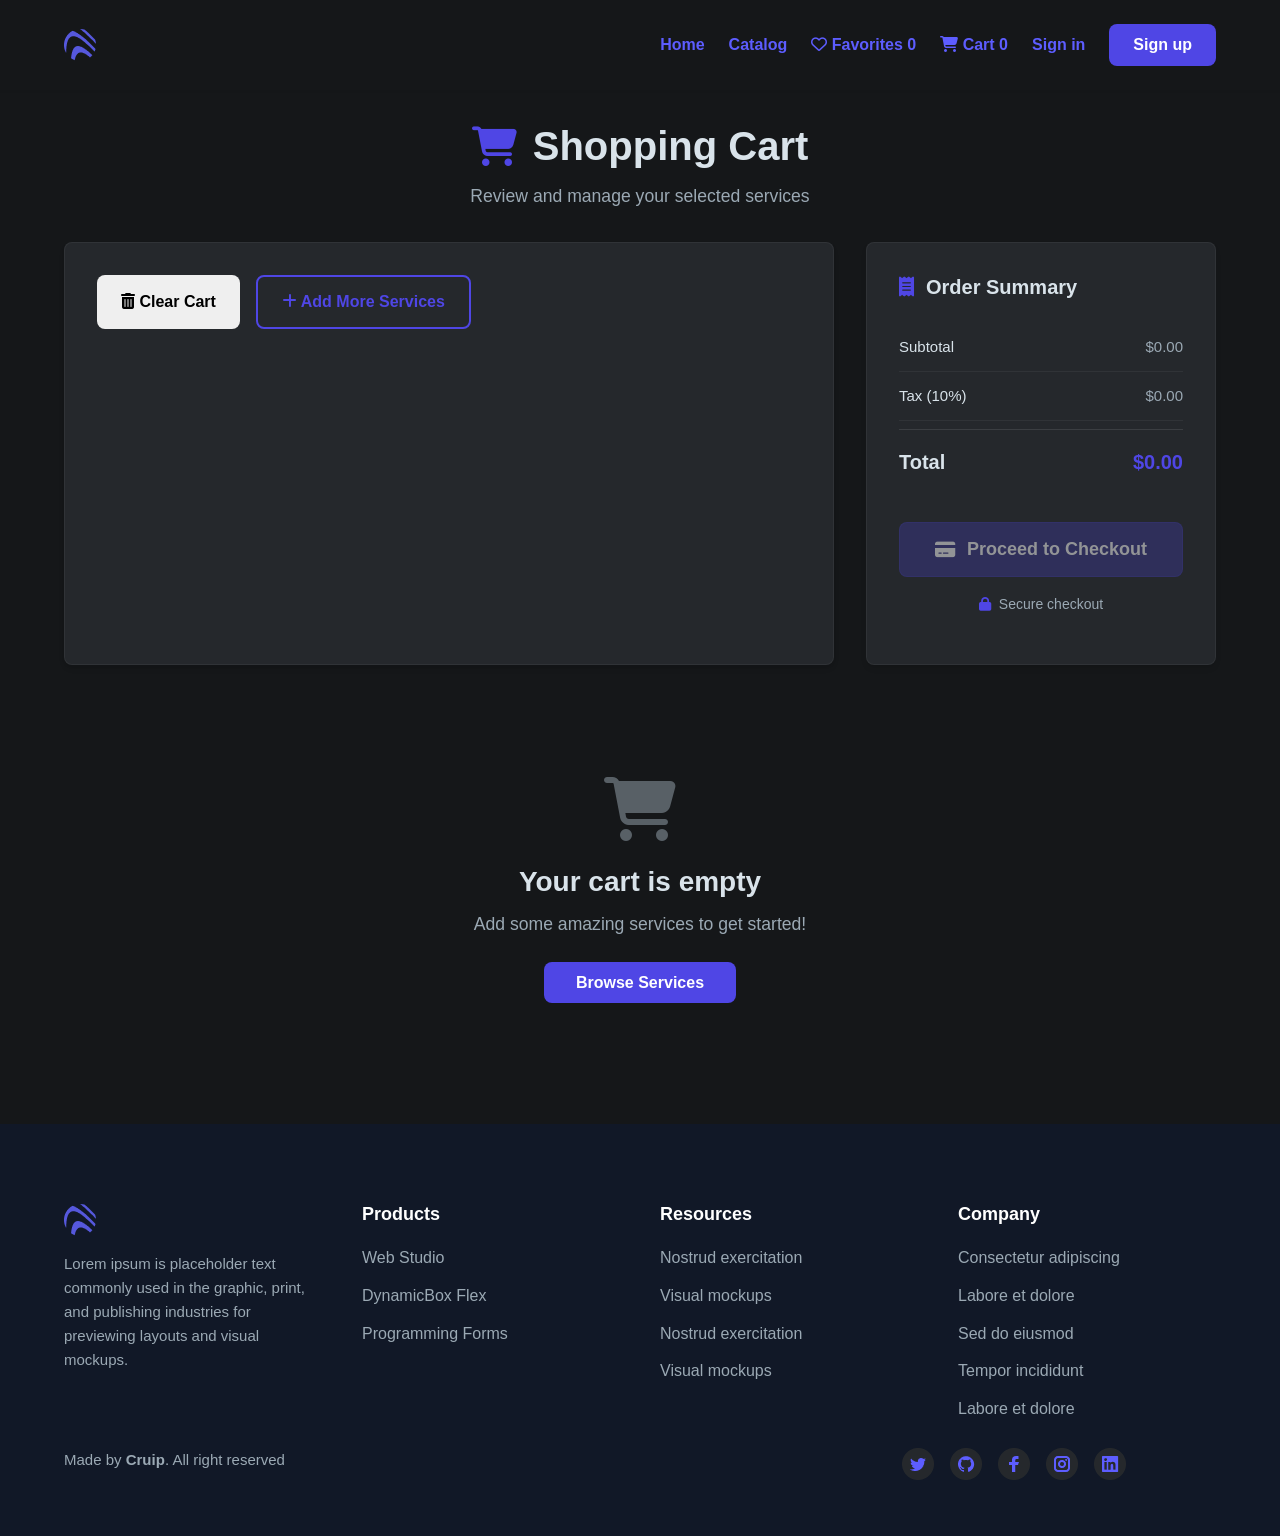
==== pages/cart.html @ 8a7830be "feat: add cart and favorites" ====
<!DOCTYPE html>
<html lang="en">
<head>
  <meta charset="UTF-8" />
  <meta name="viewport" content="width=device-width, initial-scale=1.0"/>
  <title>Shopping Cart</title>
  <link rel="stylesheet" href="../styles/global.css">
  <link rel="stylesheet" href="../styles/header.css">
  <link rel="stylesheet" href="../styles/footer.css">
  <link rel="stylesheet" href="../styles/cart.css">
  <link rel="stylesheet" href="https://cdnjs.cloudflare.com/ajax/libs/font-awesome/6.4.0/css/all.min.css">
</head>
<body>
  <header class="header">
    <div class="container header-container">
      <a href="./home.html" class="logo">
        <img src="../assets/Logo.png" alt="ServiceHub Logo">
      </a>
      <nav class="nav">
        <a href="./home.html" class="nav-link">Home</a>
        <a href="./catalog.html" class="nav-link active">Catalog</a>
        <a href="./favorites.html" class="nav-link">
          <i class="far fa-heart"></i> Favorites
          <span id="favoritesCount" class="badge">0</span>
        </a>
        <a href="./cart.html" class="nav-link">
          <i class="fas fa-shopping-cart"></i> Cart
          <span id="cartCount" class="badge">0</span>
        </a>
        <a href="#" class="nav-link">Sign in</a>
        <button class="btn btn-primary">Sign up</button>
      </nav>
    </div>
  </header>

  <main class="container">
    <section class="cart-section">
      <div class="cart-header">
        <h1><i class="fas fa-shopping-cart"></i> Shopping Cart</h1>
        <p class="subtitle">Review and manage your selected services</p>
      </div>

      <div class="cart-content">
        <div class="cart-items-container">
          <div class="cart-actions">
            <button id="clearCart" class="btn btn-danger">
              <i class="fas fa-trash-alt"></i> Clear Cart
            </button>
            <a href="catalog.html" class="btn btn-secondary">
              <i class="fas fa-plus"></i> Add More Services
            </a>
          </div>

          <div class="cart-items" id="cartItems">
            <div class="loading-spinner">
              <i class="fas fa-spinner fa-spin"></i>
              <p>Loading cart items...</p>
            </div>
          </div>
        </div>

        <div class="cart-summary">
          <h3><i class="fas fa-receipt"></i> Order Summary</h3>
          <div class="summary-details">
            <div class="summary-row">
              <span>Subtotal</span>
              <span id="subtotal">$0.00</span>
            </div>
            <div class="summary-row">
              <span>Tax (10%)</span>
              <span id="tax">$0.00</span>
            </div>
            <div class="summary-row total">
              <span>Total</span>
              <span id="total">$0.00</span>
            </div>
          </div>
          <button id="checkoutBtn" class="btn btn-primary checkout-btn" disabled>
            <i class="fas fa-credit-card"></i> Proceed to Checkout
          </button>
          <p class="secure-checkout">
            <i class="fas fa-lock"></i> Secure checkout
          </p>
        </div>
      </div>

      <div id="emptyCart" class="empty-cart" style="display: none;">
        <i class="fas fa-shopping-cart fa-4x"></i>
        <h2>Your cart is empty</h2>
        <p>Add some amazing services to get started!</p>
        <a href="catalog.html" class="btn btn-primary">
           Browse Services
        </a>
      </div>
    </section>
  </main>

  <footer class="footer">
    <div class="container">
      <div class="footer-grid">
        <div class="footer-col">
          <div class="logo">
            <img src="../assets/Logo.png" alt="Logo" />
          </div>
          <p>Lorem ipsum is placeholder text commonly used in the graphic, print, and publishing industries for previewing layouts and visual mockups.</p>
        </div>
        <div class="footer-col">
          <h4>Products</h4>
          <ul>
            <li><a href="#">Web Studio</a></li>
            <li><a href="#">DynamicBox Flex</a></li>
            <li><a href="#">Programming Forms</a></li>
          </ul>
        </div>
        <div class="footer-col">
          <h4>Resources</h4>
          <ul>
            <li><a href="#">Nostrud exercitation</a></li>
            <li><a href="#">Visual mockups</a></li>
            <li><a href="#">Nostrud exercitation</a></li>
            <li><a href="#">Visual mockups</a></li>
          </ul>
        </div>
        <div class="footer-col">
          <h4>Company</h4>
          <ul>
            <li><a href="#">Consectetur adipiscing</a></li>
            <li><a href="#">Labore et dolore</a></li>
            <li><a href="#">Sed do eiusmod</a></li>
            <li><a href="#">Tempor incididunt</a></li>
            <li><a href="#">Labore et dolore</a></li>
          </ul>
        </div>
      </div>
    </div>
    <div class="container footer-bottom">
        <div class="footer-bottom-left">
            <p class="copyright">Made by <strong>Cruip</strong>. All right reserved</p>
        </div>
        <div class="footer-bottom-right">
          <ul>
            <li><a href="#"><img src="../assets/twitter.png" alt="twitter" /></a></li>
            <li><a href="#"><img src="../assets/git.png" alt="git" /></a></li>
            <li><a href="#"><img src="../assets/facebook.png" alt="facebook" /></a></li>
            <li><a href="#"><img src="../assets/inst.png" alt="inst" /></a></li>
            <li><a href="#"><img src="../assets/in.png" alt="in" /></a></li>
          </ul>
        </div>
    </div>
  </footer>

  <!-- Checkout Modal -->
  <div id="checkoutModal" class="modal">
    <div class="modal-content">
      <div class="modal-header">
        <h2><i class="fas fa-check-circle"></i> Order Confirmed!</h2>
        <button class="close-modal">&times;</button>
      </div>
      <div class="modal-body">
        <div class="success-icon">
          <i class="fas fa-check-circle"></i>
        </div>
        <h3>Thank you for your purchase!</h3>
        <p>Your order has been successfully processed. A confirmation email has been sent to your email address.</p>
        <div class="order-details">
          <p><strong>Order ID:</strong> <span id="orderId">ORD-2024-001</span></p>
          <p><strong>Total Amount:</strong> <span id="orderTotal">$0.00</span></p>
          <p><strong>Estimated Delivery:</strong> Within 5-7 business days</p>
        </div>
      </div>
      <div class="modal-footer">
        <button id="continueShopping" class="btn btn-primary">
          <i class="fas fa-shopping-cart"></i> Continue Shopping
        </button>
        <button id="viewOrder" class="btn btn-secondary">
          <i class="fas fa-file-alt"></i> View Order Details
        </button>
      </div>
    </div>
  </div>

  <script src="../scripts/cart.js"></script>
  <script src="../scripts/globalCounters.js"></script>
</body>
</html>
---- styles/global.css ----
* {
  margin: 0;
  padding: 0;
  box-sizing: border-box;
}

:root {
  --color-primary: #4f46e5;
  --color-primary-light: #818cf8;
  --color-secondary: #f9fafb;
  --color-dark: #111827;
  --color-gray: #6b7280;
  --color-light: #f3f4f6;
  --color-white: #ffffff;
  --color-151719: #151719;
  --color-5D5DFF: #5D5DFF;
  --color-9BA9B4: #9BA9B4;
  --color-25282C: #25282C;
  --color-D9E3EA: #D9E3EA;
  --shadow: 0 4px 6px -1px rgba(0, 0, 0, 0.1), 0 2px 4px -1px rgba(0, 0, 0, 0.06);
  --radius: 8px;
}

body {
  font-family: 'Inter', -apple-system, BlinkMacSystemFont, 'Segoe UI', Roboto, Oxygen, sans-serif;
  line-height: 1.6;
  color: var(--color-dark);
  background-color: var(--color-151719);
}

.container {
  width: 100%;
  max-width: 1200px;
  margin: 0 auto;
  padding: 0 24px;
}

h1, h2, h3, h4 {
  font-weight: 700;
  line-height: 1.2;
}

h1 {
  font-size: 2.5rem;
}

h2 {
  font-size: 2rem;
}

h3 {
  font-size: 1.25rem;
}

p {
  margin: 0 0 16px;
  color: var(--color-9BA9B4);
}

a {
  text-decoration: none;
  color: inherit;
}

ul {
  list-style: none;
}

img {
  max-width: 100%;
  height: auto;
  display: block;
}

.btn {
  padding: 12px 24px;
  border-radius: var(--radius);
  font-weight: 600;
  cursor: pointer;
  transition: all 0.2s ease;
  border: none;
  font-size: 1rem;
}

.btn-primary {
  background-color: var(--color-primary);
  color: var(--color-white);
}

.btn-primary:hover {
  background-color: #4338ca;
}

.btn-secondary {
  background-color: transparent;
  color: var(--color-primary);
  border: 2px solid var(--color-primary);
}

.btn-secondary:hover {
  background-color: var(--color-primary-light);
  color: var(--color-white);
}

.btn-white {
  background-color: var(--color-white);
  color: var(--color-primary);
  border: 2px solid var(--color-white);
}

.btn-white:hover {
  background-color: var(--color-light);
}

.tag {
  display: inline-block;
  background-color: var(--color-light);
  color: var(--color-primary);
  padding: 4px 12px;
  border-radius: 20px;
  font-size: 0.875rem;
  font-weight: 600;
  margin-bottom: 16px;
}

.subtitle {
  max-width: 600px;
  margin: 0 auto 40px;
  text-align: center;
}

.text-center {
  text-align: center;
}

.flex {
  display: flex;
  align-items: center;
  gap: 16px;
}

@media (max-width: 768px) {
  .container {
    padding: 0 16px;
  }

  h1 {
    font-size: 1.75rem;
  }

  h2 {
    font-size: 1.5rem;
  }

  h3 {
    font-size: 1.125rem;
  }

  .subtitle {
    max-width: 100%;
    padding: 0 10px;
  }

  .text-center-sm {
    text-align: center;
  }
}
---- styles/header.css ----
.header {
  padding: 24px 0;
  position: sticky;
  top: 0;
  z-index: 100;
  box-shadow: 0 1px 3px rgba(0, 0, 0, 0.05);
}

.header-container {
  display: flex;
  justify-content: space-between;
  align-items: center;
}

.logo img {
  height: 32px;
}

.nav {
  display: flex;
  align-items: center;
  gap: 24px;
}

.nav-link {
  font-weight: 600;
  color: var(--color-5D5DFF);
  transition: color 0.2s;
}

.nav-link:hover {
  color: var(--color-primary);
}
---- styles/footer.css ----
.footer {
  padding: 80px 0 40px;
  background-color: var(--color-dark);
  color: var(--color-gray);
}

.footer-grid {
  display: grid;
  grid-template-columns: repeat(auto-fit, minmax(180px, 1fr));
  gap: 40px;
  justify-content: space-between;
}

.footer .logo {
  color: var(--color-white);
  margin-bottom: 16px;
}

.footer p,
.footer .copyright {
  color: var(--color-9BA9B4);
  margin-bottom: 24px;
  font-size: 0.9375rem;
}

.footer h4 {
  color: var(--color-white);
  margin-bottom: 20px;
  font-size: 1.125rem;
}

.footer-col ul li {
  margin-bottom: 12px;
}

.footer-col ul li a {
  color: var(--color-9BA9B4);
  transition: color 0.2s;
}

.footer-col ul li a:hover {
  color: var(--color-white);
}

.footer-bottom{
    display: flex;
    justify-content: space-between;
}

.footer-bottom-right{
    padding-right: 90px;
    padding-top: 15px;
}

.footer-bottom-left{
    padding-top: 15px;
}

.footer-bottom-right ul{
    display: flex;
    flex-direction: row;
    gap: 1rem;
}

.footer-bottom-right ul li {
  margin-bottom: 12px;
}

.footer-bottom-right ul li a {
  color: var(--color-9BA9B4);
  transition: color 0.2s;
}

.footer-bottom-right ul li a:hover {
  color: var(--color-white);
}

@media (max-width: 768px) {
  .hero-buttons {
    flex-direction: column;
    align-items: center;
  }

  .newsletter-form {
    flex-direction: column;
  }

  .solution-item {
    flex-direction: column;
  }
  
  .footer-bottom{
    flex-direction: column;
  }
}
---- styles/cart.css ----
.cart-section {
  padding: 2rem 0 4rem;
  min-height: 70vh;
}

.cart-header {
  text-align: center;
  margin-bottom: 2rem;
}

.cart-header h1 {
  font-size: 2.5rem;
  color: var(--color-D9E3EA);
  margin-bottom: 0.75rem;
  display: flex;
  align-items: center;
  justify-content: center;
  gap: 1rem;
}

.cart-header h1 i {
  color: var(--color-primary);
}

.cart-header .subtitle {
  color: var(--color-9BA9B4);
  font-size: 1.1rem;
  max-width: 600px;
  margin: 0 auto;
}

.cart-content {
  display: grid;
  grid-template-columns: 1fr 350px;
  gap: 2rem;
  margin-bottom: 3rem;
}

.cart-items-container {
  background: var(--color-25282C);
  border-radius: var(--radius);
  padding: 2rem;
  box-shadow: var(--shadow);
  border: 1px solid rgba(255, 255, 255, 0.05);
}

.cart-actions {
  display: flex;
  gap: 1rem;
  margin-bottom: 2rem;
}

.cart-items {
  display: flex;
  flex-direction: column;
  gap: 1.5rem;
}

.cart-item {
  display: grid;
  grid-template-columns: auto 1fr auto;
  gap: 1.5rem;
  padding: 1.5rem;
  background: rgba(255, 255, 255, 0.03);
  border-radius: var(--radius);
  border: 1px solid rgba(255, 255, 255, 0.1);
  align-items: center;
  transition: all 0.3s ease;
}

.cart-item:hover {
  background: rgba(255, 255, 255, 0.05);
  border-color: rgba(255, 255, 255, 0.15);
}

.cart-item-image {
  width: 100px;
  height: 80px;
  border-radius: var(--radius);
  background-size: cover;
  background-position: center;
  background-color: rgba(255, 255, 255, 0.05);
}

.cart-item-details {
  flex: 1;
}

.cart-item-title {
  font-size: 1.125rem;
  color: var(--color-D9E3EA);
  margin-bottom: 0.5rem;
  font-weight: 600;
}

.cart-item-category {
  display: inline-block;
  padding: 0.25rem 0.75rem;
  background: rgba(79, 70, 229, 0.15);
  color: var(--color-primary-light);
  border-radius: 50px;
  font-size: 0.75rem;
  font-weight: 600;
  margin-bottom: 0.75rem;
}

.cart-item-price {
  color: var(--color-primary);
  font-weight: 700;
  font-size: 1.25rem;
}

.cart-item-price::before {
  content: '$';
  font-size: 0.875rem;
  opacity: 0.8;
  margin-right: 2px;
}

.cart-item-controls {
  display: flex;
  flex-direction: column;
  align-items: flex-end;
  gap: 1rem;
}

.quantity-controls {
  display: flex;
  align-items: center;
  gap: 0.75rem;
}

.quantity-btn {
  width: 36px;
  height: 36px;
  border-radius: 50%;
  border: 1px solid rgba(255, 255, 255, 0.1);
  background: rgba(255, 255, 255, 0.05);
  color: var(--color-9BA9B4);
  cursor: pointer;
  display: flex;
  align-items: center;
  justify-content: center;
  font-size: 1rem;
  transition: all 0.3s;
}

.quantity-btn:hover {
  border-color: var(--color-primary);
  background: rgba(79, 70, 229, 0.1);
  color: var(--color-primary-light);
  transform: scale(1.1);
}

.quantity-input {
  width: 60px;
  text-align: center;
  padding: 0.5rem;
  border: 1px solid rgba(255, 255, 255, 0.1);
  border-radius: var(--radius);
  background: rgba(255, 255, 255, 0.05);
  color: var(--color-D9E3EA);
  font-weight: 600;
  font-size: 0.9375rem;
}

.quantity-input:focus {
  outline: none;
  border-color: var(--color-primary);
  background: rgba(255, 255, 255, 0.08);
}

.remove-btn {
  background: none;
  border: none;
  color: #ef4444;
  cursor: pointer;
  font-size: 1.25rem;
  padding: 0.5rem;
  transition: all 0.3s;
  width: 40px;
  height: 40px;
  display: flex;
  align-items: center;
  justify-content: center;
  border-radius: 50%;
}

.remove-btn:hover {
  background: rgba(239, 68, 68, 0.1);
  transform: scale(1.1);
}

.cart-summary {
  background: var(--color-25282C);
  border-radius: var(--radius);
  padding: 2rem;
  position: sticky;
  top: 2rem;
  height: fit-content;
  box-shadow: var(--shadow);
  border: 1px solid rgba(255, 255, 255, 0.05);
}

.cart-summary h3 {
  font-size: 1.25rem;
  color: var(--color-D9E3EA);
  margin-bottom: 1.5rem;
  display: flex;
  align-items: center;
  gap: 0.75rem;
}

.cart-summary h3 i {
  color: var(--color-primary);
}

.summary-details {
  margin-bottom: 2rem;
}

.summary-row {
  display: flex;
  justify-content: space-between;
  padding: 0.75rem 0;
  color: var(--color-9BA9B4);
  border-bottom: 1px solid rgba(255, 255, 255, 0.05);
  font-size: 0.9375rem;
}

.summary-row span:first-child {
  color: var(--color-D9E3EA);
}

.summary-row.total {
  border-bottom: none;
  border-top: 1px solid rgba(255, 255, 255, 0.1);
  font-size: 1.25rem;
  font-weight: 700;
  padding-top: 1rem;
  margin-top: 0.5rem;
  color: var(--color-D9E3EA);
}

.summary-row.total span:last-child {
  color: var(--color-primary);
}

.checkout-btn {
  width: 100%;
  padding: 1rem;
  background: var(--color-primary);
  color: var(--color-white);
  border: 1px solid var(--color-primary);
  border-radius: var(--radius);
  font-size: 1.125rem;
  font-weight: 600;
  cursor: pointer;
  display: flex;
  align-items: center;
  justify-content: center;
  gap: 0.75rem;
  transition: all 0.3s;
}

.checkout-btn:hover:not(:disabled) {
  background: #4338ca;
  border-color: #4338ca;
  transform: translateY(-2px);
  box-shadow: var(--shadow);
}

.checkout-btn:disabled {
  opacity: 0.5;
  cursor: not-allowed;
  background: rgba(79, 70, 229, 0.5);
  border-color: rgba(79, 70, 229, 0.3);
}

.secure-checkout {
  text-align: center;
  color: var(--color-9BA9B4);
  margin-top: 1rem;
  font-size: 0.875rem;
  display: flex;
  align-items: center;
  justify-content: center;
  gap: 0.5rem;
}

.secure-checkout i {
  color: var(--color-primary);
}

.empty-cart {
  text-align: center;
  padding: 4rem 2rem;
  grid-column: 1 / -1;
}

.empty-cart i {
  color: var(--color-9BA9B4);
  margin-bottom: 1.5rem;
  opacity: 0.5;
  font-size: 4rem;
}

.empty-cart h2 {
  color: var(--color-D9E3EA);
  margin-bottom: 0.75rem;
  font-size: 1.75rem;
}

.empty-cart p {
  color: var(--color-9BA9B4);
  margin-bottom: 2rem;
  font-size: 1.1rem;
  max-width: 400px;
  margin-left: auto;
  margin-right: auto;
}

.empty-cart .btn {
  padding: 0.75rem 2rem;
}

.modal {
  display: none;
  position: fixed;
  top: 0;
  left: 0;
  width: 100%;
  height: 100%;
  background: rgba(0, 0, 0, 0.7);
  backdrop-filter: blur(4px);
  z-index: 1000;
  align-items: center;
  justify-content: center;
}

.modal.show {
  display: flex;
  animation: fadeIn 0.3s ease;
}

@keyframes fadeIn {
  from { opacity: 0; }
  to { opacity: 1; }
}

.modal-content {
  background: var(--color-25282C);
  border-radius: var(--radius);
  width: 90%;
  max-width: 500px;
  box-shadow: 0 20px 60px rgba(0, 0, 0, 0.5);
  animation: slideUp 0.3s ease;
  border: 1px solid rgba(255, 255, 255, 0.1);
}

@keyframes slideUp {
  from {
    opacity: 0;
    transform: translateY(30px);
  }
  to {
    opacity: 1;
    transform: translateY(0);
  }
}

.modal-header {
  display: flex;
  justify-content: space-between;
  align-items: center;
  padding: 1.5rem 2rem;
  border-bottom: 1px solid rgba(255, 255, 255, 0.1);
}

.modal-header h2 {
  font-size: 1.5rem;
  color: var(--color-D9E3EA);
  display: flex;
  align-items: center;
  gap: 0.75rem;
}

.modal-header h2 i {
  color: #10b981;
}

.close-modal {
  background: none;
  border: none;
  font-size: 1.5rem;
  color: var(--color-9BA9B4);
  cursor: pointer;
  padding: 0.25rem;
  width: 32px;
  height: 32px;
  display: flex;
  align-items: center;
  justify-content: center;
  border-radius: 50%;
  transition: all 0.3s;
}

.close-modal:hover {
  background: rgba(255, 255, 255, 0.1);
  color: var(--color-D9E3EA);
}

.modal-body {
  padding: 2rem;
  text-align: center;
}

.success-icon {
  font-size: 3rem;
  color: #10b981;
  margin-bottom: 1.5rem;
}

.modal-body h3 {
  font-size: 1.5rem;
  color: var(--color-D9E3EA);
  margin-bottom: 1rem;
}

.modal-body p {
  color: var(--color-9BA9B4);
  margin-bottom: 2rem;
  line-height: 1.6;
  font-size: 1rem;
}

.order-details {
  text-align: left;
  background: rgba(255, 255, 255, 0.03);
  padding: 1.5rem;
  border-radius: var(--radius);
  margin-bottom: 2rem;
  border: 1px solid rgba(255, 255, 255, 0.05);
}

.order-details p {
  margin: 0.75rem 0;
  color: var(--color-D9E3EA);
  font-size: 0.9375rem;
}

.order-details strong {
  color: var(--color-9BA9B4);
  font-weight: 500;
  min-width: 140px;
  display: inline-block;
}

.modal-footer {
  display: flex;
  gap: 1rem;
  padding: 1.5rem 2rem;
  border-top: 1px solid rgba(255, 255, 255, 0.1);
}

.modal-footer .btn {
  flex: 1;
  padding: 0.875rem;
}

.loading-spinner {
  text-align: center;
  padding: 3rem;
  color: var(--color-9BA9B4);
}

.loading-spinner i {
  font-size: 2.5rem;
  margin-bottom: 1rem;
  animation: spin 1s linear infinite;
}

@keyframes spin {
  from { transform: rotate(0deg); }
  to { transform: rotate(360deg); }
}

@media (max-width: 992px) {
  .cart-content {
    grid-template-columns: 1fr;
  }
  
  .cart-summary {
    position: static;
  }
}

@media (max-width: 768px) {
  .cart-header h1 {
    font-size: 2rem;
    flex-direction: column;
    gap: 0.5rem;
  }
  
  .cart-item {
    grid-template-columns: 1fr;
    text-align: center;
  }
  
  .cart-item-controls {
    align-items: center;
    flex-direction: row;
    justify-content: center;
  }
  
  .modal-content {
    width: 95%;
    margin: 1rem;
  }
  
  .modal-footer {
    flex-direction: column;
  }
  
  .cart-actions {
    flex-direction: column;
  }
  
  .cart-actions .btn {
    width: 100%;
    justify-content: center;
  }
}

@media (max-width: 480px) {
  .cart-items-container {
    padding: 1.5rem;
  }
  
  .cart-summary {
    padding: 1.5rem;
  }
  
  .modal-header,
  .modal-body,
  .modal-footer {
    padding: 1.25rem;
  }
}
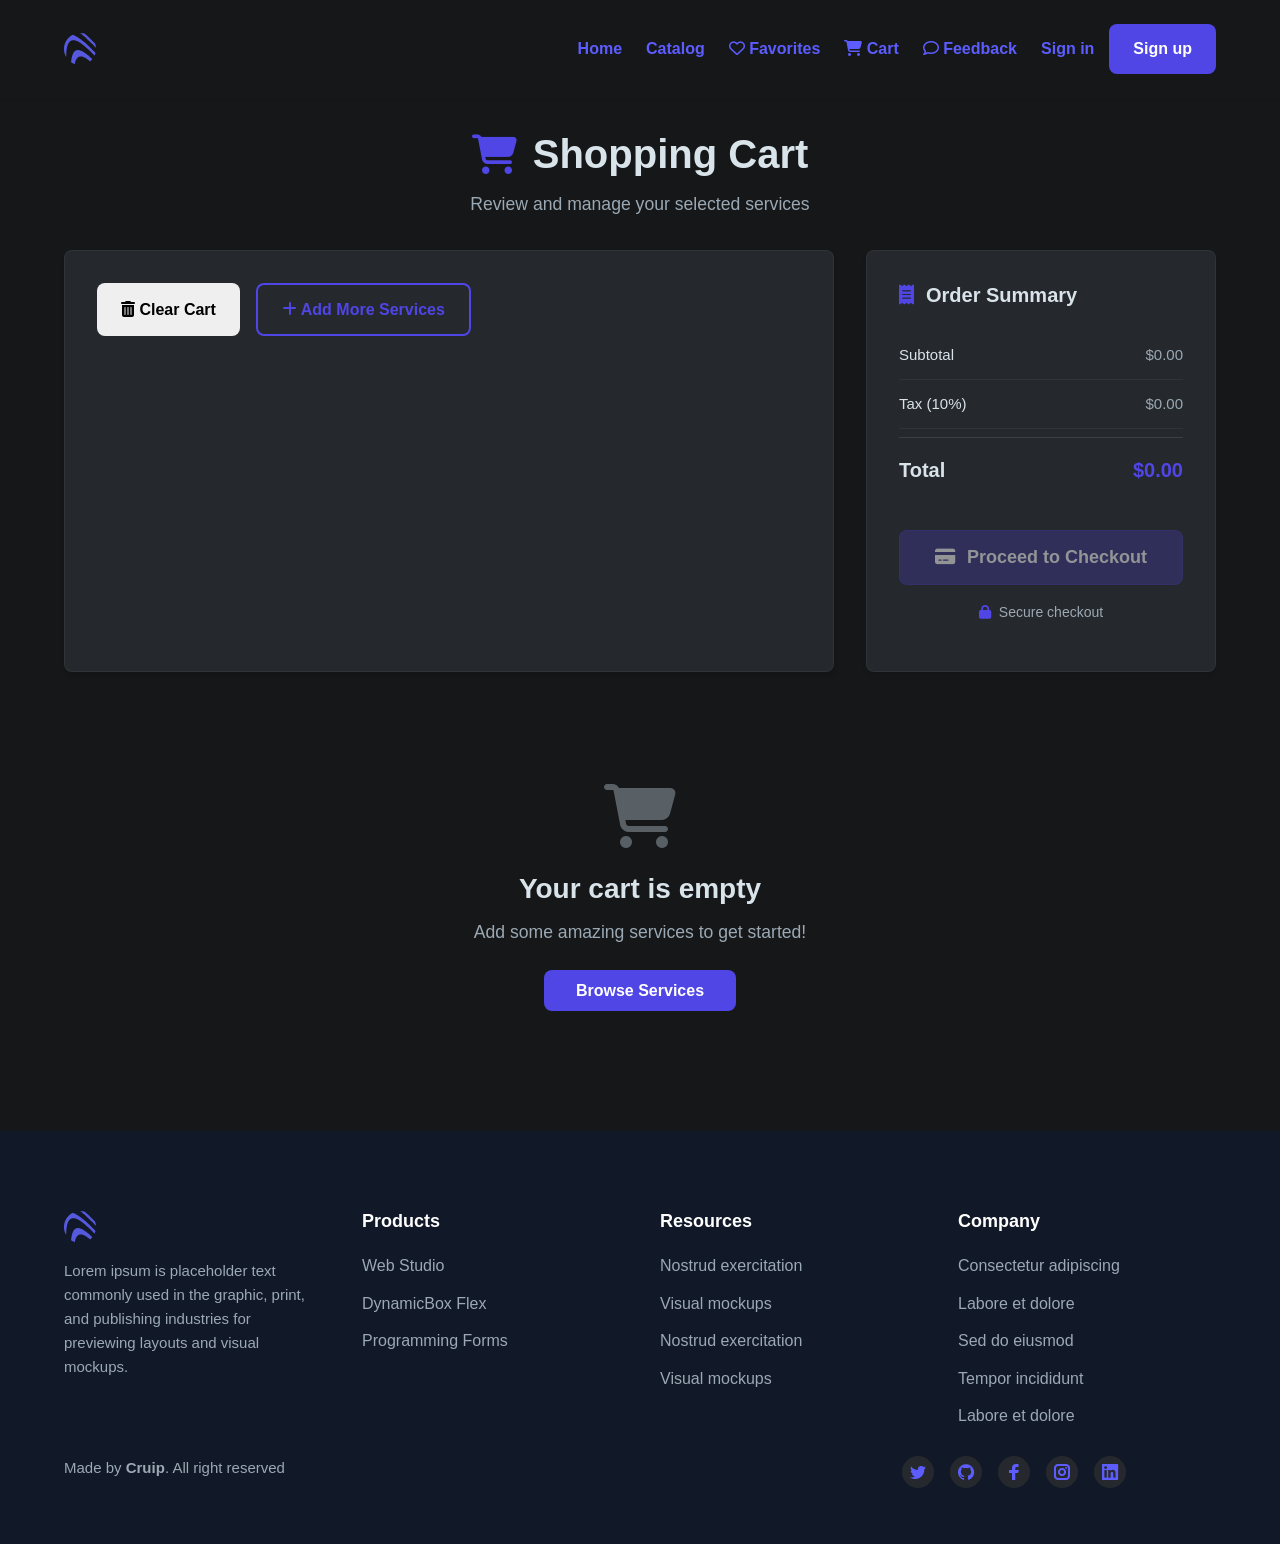
==== commit a9281e88: "feat: add auth" ====
--- a/pages/cart.html
+++ b/pages/cart.html
@@ -18,7 +18,7 @@
       </a>
       <nav class="nav">
         <a href="./home.html" class="nav-link">Home</a>
-        <a href="./catalog.html" class="nav-link active">Catalog</a>
+        <a href="./catalog.html" class="nav-link">Catalog</a>
         <a href="./favorites.html" class="nav-link">
           <i class="far fa-heart"></i> Favorites
           <span id="favoritesCount" class="badge">0</span>
@@ -27,8 +27,11 @@
           <i class="fas fa-shopping-cart"></i> Cart
           <span id="cartCount" class="badge">0</span>
         </a>
-        <a href="#" class="nav-link">Sign in</a>
-        <button class="btn btn-primary">Sign up</button>
+        <a href="./feedback.html" class="nav-link">
+          <i class="far fa-comment"></i> Feedback
+        </a>
+        <div class="auth-buttons" id="authButtons">
+        </div>
       </nav>
     </div>
   </header>
@@ -149,7 +152,6 @@
     </div>
   </footer>
 
-  <!-- Checkout Modal -->
   <div id="checkoutModal" class="modal">
     <div class="modal-content">
       <div class="modal-header">
@@ -181,5 +183,6 @@
 
   <script src="../scripts/cart.js"></script>
   <script src="../scripts/globalCounters.js"></script>
+  <script src="../scripts/auth.js"></script>
 </body>
 </html>
--- a/styles/header.css
+++ b/styles/header.css
@@ -30,4 +30,194 @@
 
 .nav-link:hover {
   color: var(--color-primary);
+}
+
+.auth-buttons {
+  display: flex;
+  align-items: center;
+  gap: 15px;
+}
+
+.user-menu {
+  position: relative;
+  display: flex;
+  align-items: center;
+  gap: 10px;
+}
+
+.user-greeting {
+  color: var(--color-D9E3EA);
+  font-weight: 500;
+  cursor: pointer;
+  padding: 8px 12px;
+  border-radius: var(--radius);
+  transition: background 0.3s ease;
+}
+
+.user-greeting:hover {
+  background: rgba(255, 255, 255, 0.1);
+}
+
+.user-dropdown {
+  position: absolute;
+  top: 100%;
+  right: 0;
+  background: var(--color-25282C);
+  border: 1px solid rgba(255, 255, 255, 0.1);
+  border-radius: var(--radius);
+  box-shadow: var(--shadow);
+  min-width: 200px;
+  display: none;
+  z-index: 1000;
+  margin-top: 10px;
+}
+
+.user-menu:hover .user-dropdown {
+  display: block;
+  animation: fadeIn 0.2s ease;
+}
+
+@keyframes fadeIn {
+  from {
+    opacity: 0;
+    transform: translateY(-10px);
+  }
+  to {
+    opacity: 1;
+    transform: translateY(0);
+  }
+}
+
+.dropdown-item {
+  display: flex;
+  align-items: center;
+  gap: 10px;
+  padding: 12px 16px;
+  color: var(--color-D9E3EA);
+  text-decoration: none;
+  transition: all 0.3s ease;
+  border: none;
+  background: none;
+  width: 100%;
+  text-align: left;
+  cursor: pointer;
+  font-family: inherit;
+  font-size: 0.95rem;
+}
+
+.dropdown-item:hover {
+  background: rgba(93, 93, 255, 0.1);
+  color: var(--color-white);
+}
+
+.dropdown-item i {
+  width: 20px;
+  text-align: center;
+}
+
+.dropdown-item.logout-btn:hover {
+  background: rgba(239, 68, 68, 0.1);
+  color: #ef4444;
+}
+
+.auth-buttons {
+  display: flex;
+  align-items: center;
+  gap: 15px;
+}
+
+.user-menu {
+  position: relative;
+}
+
+.user-greeting {
+  display: flex;
+  align-items: center;
+  gap: 8px;
+  background: none;
+  border: none;
+  color: var(--color-D9E3EA);
+  font-weight: 500;
+  cursor: pointer;
+  padding: 8px 12px;
+  border-radius: var(--radius);
+  transition: background 0.3s ease;
+  font-family: inherit;
+  font-size: 1rem;
+}
+
+.user-greeting:hover {
+  background: rgba(255, 255, 255, 0.1);
+}
+
+.user-greeting i.fa-caret-down {
+  font-size: 0.9rem;
+  margin-left: 4px;
+}
+
+.user-dropdown {
+  position: absolute;
+  top: 100%;
+  right: 0;
+  background: var(--color-25282C);
+  border: 1px solid rgba(255, 255, 255, 0.1);
+  border-radius: var(--radius);
+  box-shadow: var(--shadow);
+  min-width: 200px;
+  display: none;
+  z-index: 1000;
+  margin-top: 5px;
+  animation: fadeIn 0.2s ease;
+}
+
+.user-dropdown.show {
+  display: block;
+}
+
+@keyframes fadeIn {
+  from {
+    opacity: 0;
+    transform: translateY(-10px);
+  }
+  to {
+    opacity: 1;
+    transform: translateY(0);
+  }
+}
+
+.dropdown-item {
+  display: flex;
+  align-items: center;
+  gap: 10px;
+  padding: 12px 16px;
+  color: var(--color-D9E3EA);
+  text-decoration: none;
+  transition: all 0.3s ease;
+  border: none;
+  background: none;
+  width: 100%;
+  text-align: left;
+  cursor: pointer;
+  font-family: inherit;
+  font-size: 0.95rem;
+  border-bottom: 1px solid rgba(255, 255, 255, 0.05);
+}
+
+.dropdown-item:last-child {
+  border-bottom: none;
+}
+
+.dropdown-item:hover {
+  background: rgba(93, 93, 255, 0.1);
+  color: var(--color-white);
+}
+
+.dropdown-item i {
+  width: 20px;
+  text-align: center;
+}
+
+.dropdown-item.logout-btn:hover {
+  background: rgba(239, 68, 68, 0.1);
+  color: #ef4444;
 }
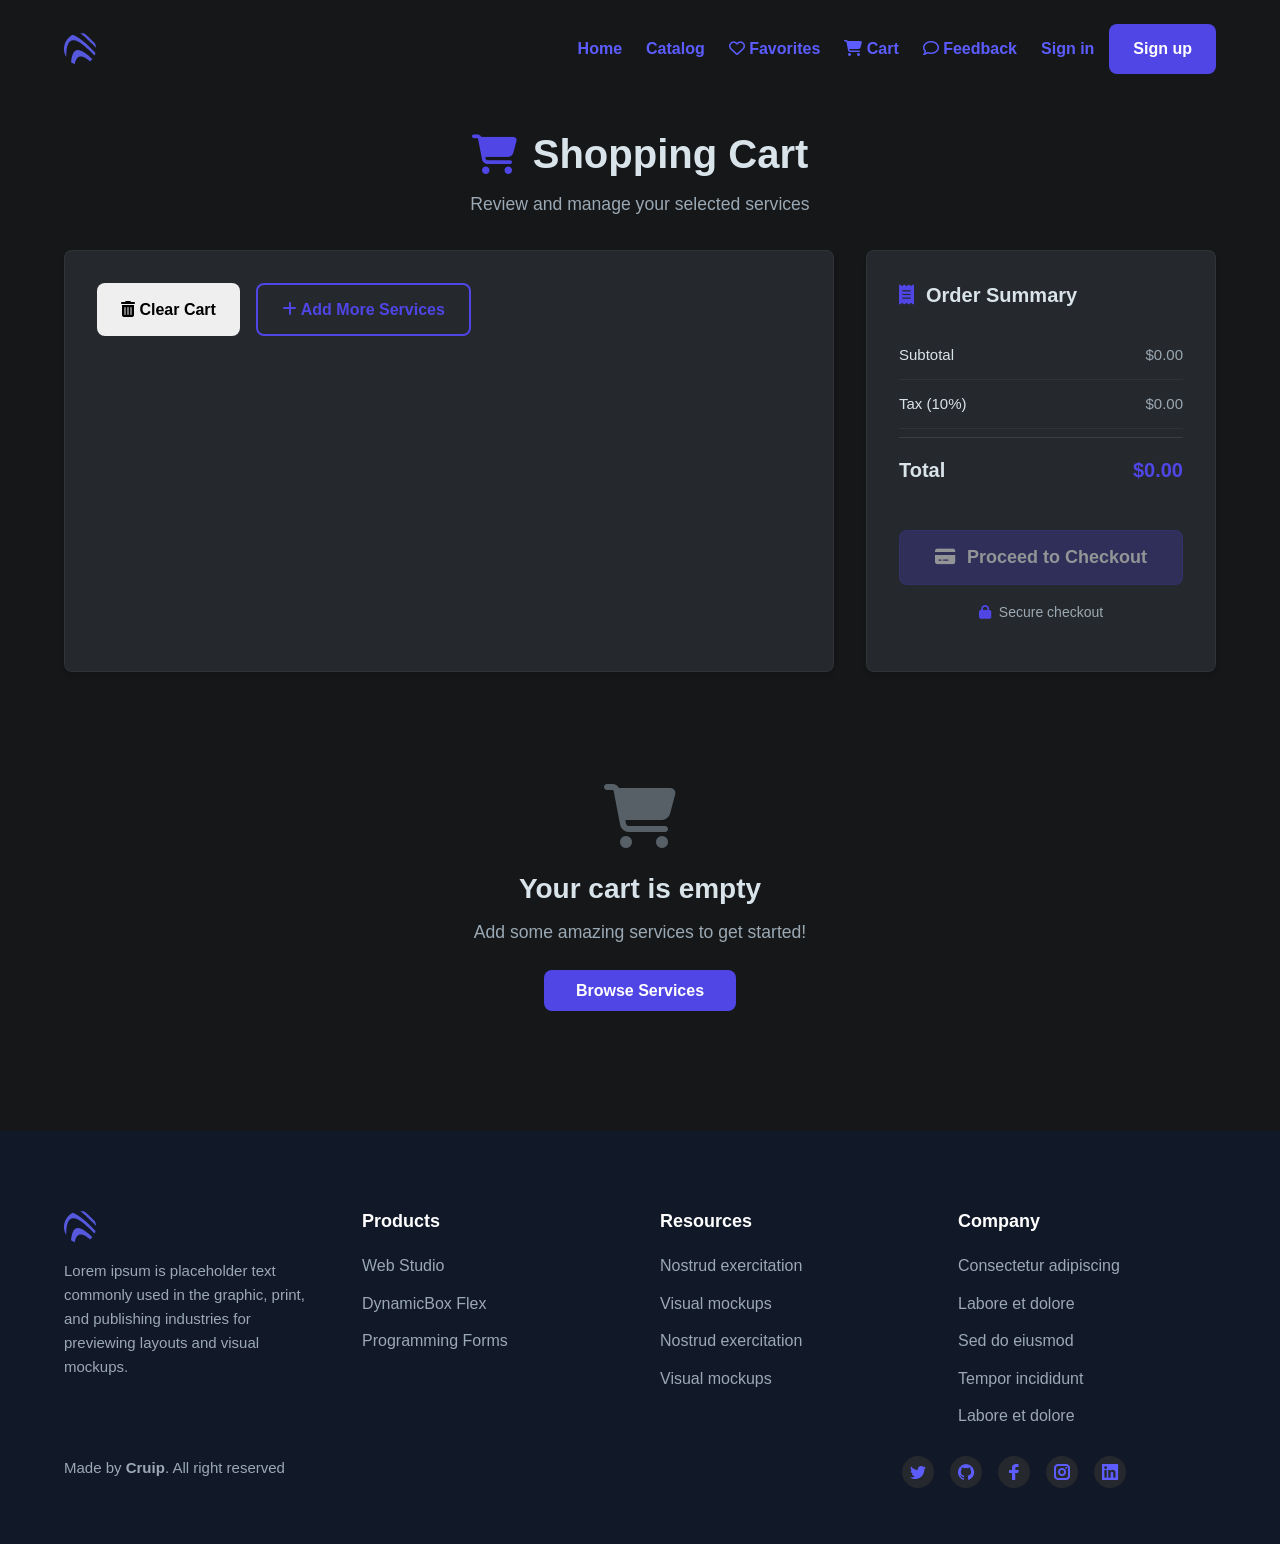
==== commit 40935067: "feat: add burger-menu, gallerey, parallax, favicon and etc" ====
--- a/pages/cart.html
+++ b/pages/cart.html
@@ -16,7 +16,14 @@
       <a href="./home.html" class="logo">
         <img src="../assets/Logo.png" alt="ServiceHub Logo">
       </a>
-      <nav class="nav">
+      
+      <button class="burger-menu-toggle" id="burgerToggle" aria-label="Toggle menu">
+        <span class="burger-line"></span>
+        <span class="burger-line"></span>
+        <span class="burger-line"></span>
+      </button>
+      
+      <nav class="nav" id="mainNav">
         <a href="./home.html" class="nav-link">Home</a>
         <a href="./catalog.html" class="nav-link">Catalog</a>
         <a href="./favorites.html" class="nav-link">
@@ -33,6 +40,8 @@
         <div class="auth-buttons" id="authButtons">
         </div>
       </nav>
+      
+      <div class="burger-overlay" id="burgerOverlay"></div>
     </div>
   </header>
 
@@ -180,7 +189,7 @@
       </div>
     </div>
   </div>
-
+  <script src="../scripts/burger-menu.js"></script>
   <script src="../scripts/cart.js"></script>
   <script src="../scripts/globalCounters.js"></script>
   <script src="../scripts/auth.js"></script>
--- a/styles/global.css
+++ b/styles/global.css
@@ -164,4 +164,16 @@
   .text-center-sm {
     text-align: center;
   }
-}+}
+
+html, body {
+  overflow-x: hidden;
+}
+
+html.menu-open,
+body.menu-open {
+  overflow: hidden !important;
+  position: fixed;
+  width: 100%;
+  height: 100%;
+}
--- a/styles/header.css
+++ b/styles/header.css
@@ -4,6 +4,7 @@
   top: 0;
   z-index: 100;
   box-shadow: 0 1px 3px rgba(0, 0, 0, 0.05);
+  background-color: var(--color-151719);
 }
 
 .header-container {
@@ -220,4 +221,153 @@
 .dropdown-item.logout-btn:hover {
   background: rgba(239, 68, 68, 0.1);
   color: #ef4444;
+}
+
+.burger-menu-toggle {
+  display: none;
+  flex-direction: column;
+  justify-content: space-between;
+  width: 30px;
+  height: 22px;
+  background: transparent;
+  border: none;
+  cursor: pointer;
+  padding: 0;
+  z-index: 1001;
+  transition: transform 0.3s ease;
+}
+
+.burger-line {
+  display: block;
+  height: 3px;
+  width: 100%;
+  background-color: var(--color-5D5DFF);
+  border-radius: 3px;
+  transition: all 0.3s ease;
+}
+
+.burger-overlay {
+  display: none;
+  position: fixed;
+  top: 0;
+  left: 0;
+  width: 100%;
+  height: 100%;
+  background-color: rgba(0, 0, 0, 0.7);
+  z-index: 998;
+  opacity: 0;
+  transition: opacity 0.3s ease;
+}
+
+.burger-overlay.active {
+  display: block;
+  opacity: 1;
+}
+
+@media (max-width: 992px) {
+  .burger-menu-toggle {
+    display: flex;
+  }
+  
+  .nav {
+    position: fixed;
+    top: 0;
+    right: -100%;
+    width: 300px;
+    height: 100vh;
+    background-color: var(--color-25282C);
+    flex-direction: column;
+    justify-content: flex-start;
+    align-items: flex-start;
+    padding: 100px 30px 30px;
+    gap: 20px;
+    transition: right 0.4s cubic-bezier(0.25, 0.46, 0.45, 0.94);
+    z-index: 999;
+    box-shadow: -5px 0 15px rgba(0, 0, 0, 0.1);
+    overflow-y: auto;
+  }
+  
+  .nav.active {
+    right: 0;
+  }
+  
+  .nav-link {
+    font-size: 1.1rem;
+    padding: 12px 0;
+    width: 100%;
+    border-bottom: 1px solid rgba(255, 255, 255, 0.05);
+    position: relative;
+  }
+  
+  .nav-link:last-child {
+    border-bottom: none;
+  }
+  
+  .nav-link .badge {
+    position: absolute;
+    right: 0;
+    top: 50%;
+    transform: translateY(-50%);
+  }
+  
+  .auth-buttons {
+    width: 100%;
+    margin-top: 20px;
+    flex-direction: column;
+    gap: 10px;
+  }
+  
+  .user-menu {
+    width: 100%;
+  }
+  
+  .user-dropdown {
+    position: static;
+    width: 100%;
+    margin-top: 10px;
+    display: none;
+    animation: none;
+  }
+  
+  .user-dropdown.show {
+    display: block;
+  }
+  
+  .user-greeting {
+    justify-content: space-between;
+    width: 100%;
+  }
+  
+  .burger-menu-toggle.active {
+    transform: rotate(90deg);
+  }
+  
+  .burger-menu-toggle.active .burger-line:nth-child(1) {
+    transform: translateY(9.5px) rotate(45deg);
+  }
+  
+  .burger-menu-toggle.active .burger-line:nth-child(2) {
+    opacity: 0;
+  }
+  
+  .burger-menu-toggle.active .burger-line:nth-child(3) {
+    transform: translateY(-9.5px) rotate(-45deg);
+  }
+}
+
+@media (max-width: 576px) {
+  .nav {
+    width: 100%;
+    padding-top: 80px;
+  }
+}
+
+@media (max-width: 992px) {
+  .header {
+    position: relative;
+  }
+  
+  .header-container {
+    position: relative;
+  }
 }
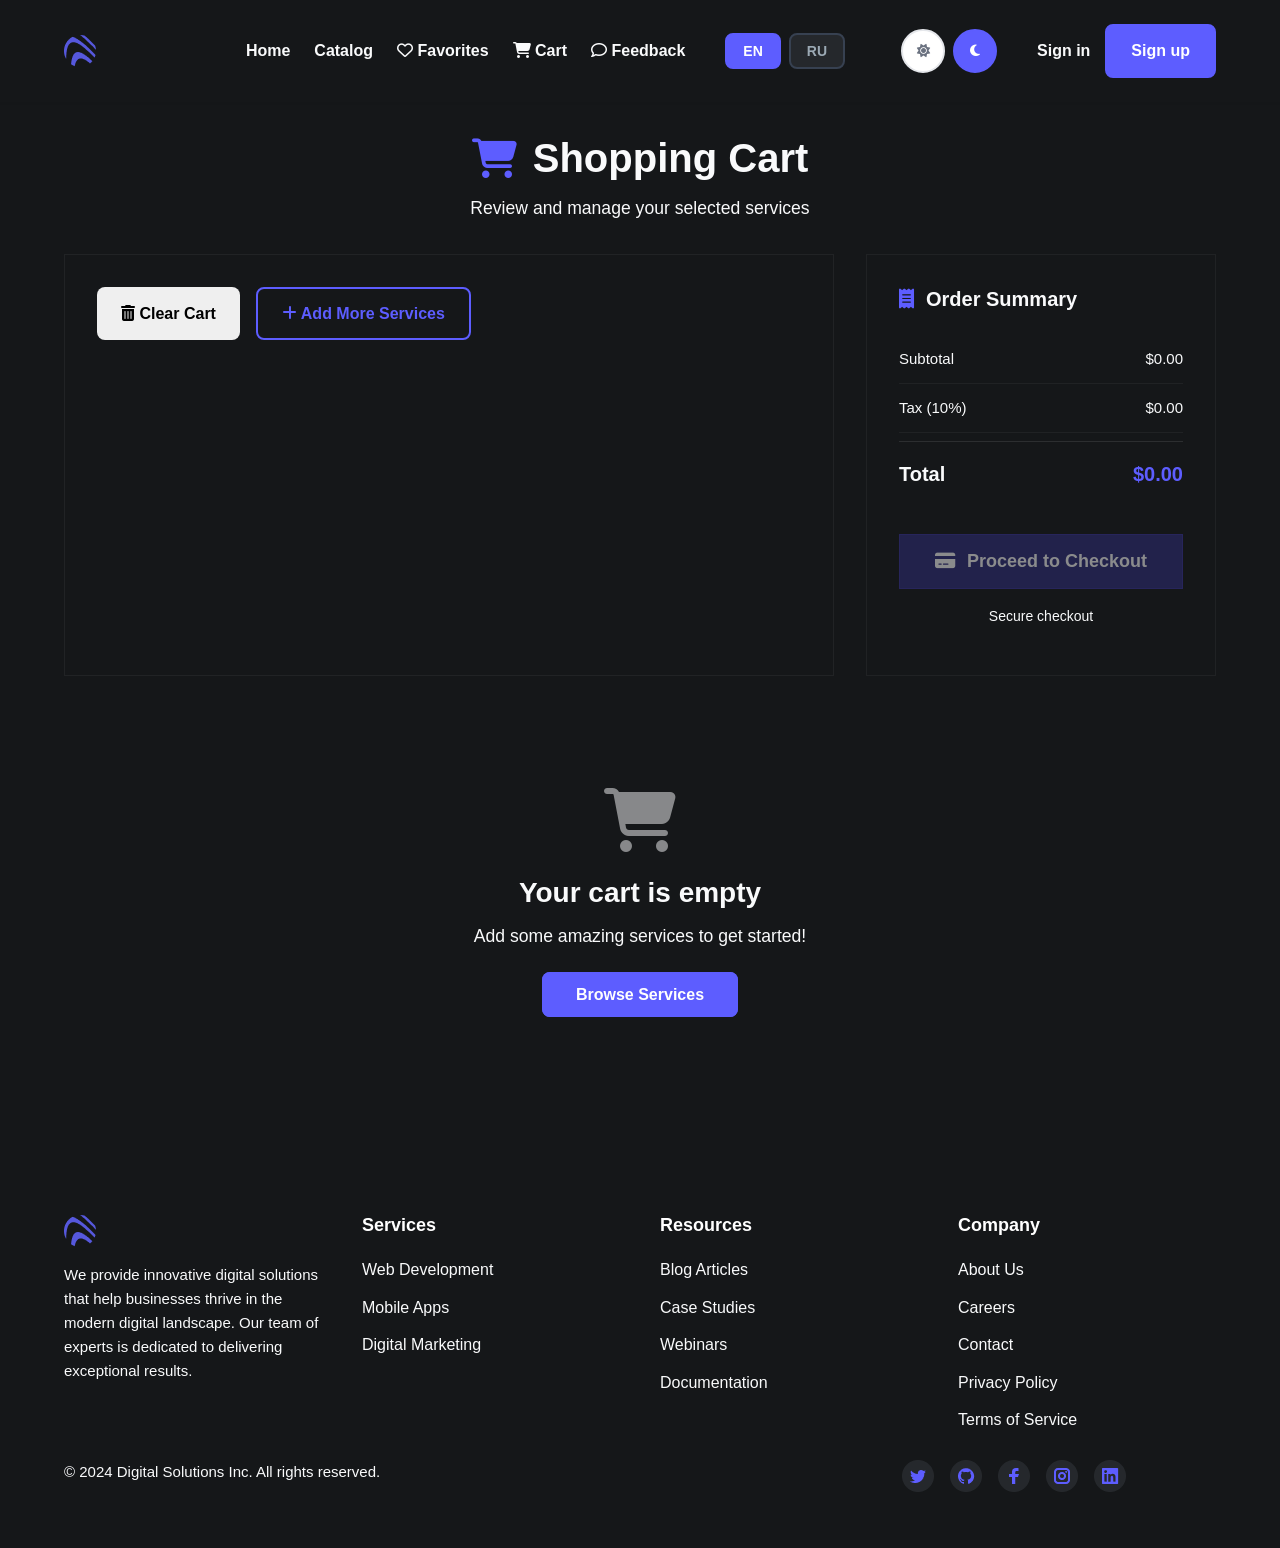
==== commit a6a92f87: "feat: add tranlsation and theme" ====
--- a/pages/cart.html
+++ b/pages/cart.html
@@ -3,7 +3,7 @@
 <head>
   <meta charset="UTF-8" />
   <meta name="viewport" content="width=device-width, initial-scale=1.0"/>
-  <title>Shopping Cart</title>
+  <title data-i18n="cart-title">Shopping Cart - ServiceHub</title>
   <link rel="stylesheet" href="../styles/global.css">
   <link rel="stylesheet" href="../styles/header.css">
   <link rel="stylesheet" href="../styles/footer.css">
@@ -16,91 +16,101 @@
       <a href="./home.html" class="logo">
         <img src="../assets/Logo.png" alt="ServiceHub Logo">
       </a>
-      
-      <button class="burger-menu-toggle" id="burgerToggle" aria-label="Toggle menu">
-        <span class="burger-line"></span>
-        <span class="burger-line"></span>
-        <span class="burger-line"></span>
-      </button>
-      
-      <nav class="nav" id="mainNav">
-        <a href="./home.html" class="nav-link">Home</a>
-        <a href="./catalog.html" class="nav-link">Catalog</a>
+      <nav class="nav">
+        <a href="./home.html" class="nav-link" data-i18n="home">Home</a>
+        <a href="./catalog.html" class="nav-link" data-i18n="catalog">Catalog</a>
         <a href="./favorites.html" class="nav-link">
-          <i class="far fa-heart"></i> Favorites
+          <i class="far fa-heart"></i> <span data-i18n="favorites">Favorites</span>
           <span id="favoritesCount" class="badge">0</span>
         </a>
         <a href="./cart.html" class="nav-link">
-          <i class="fas fa-shopping-cart"></i> Cart
+          <i class="fas fa-shopping-cart"></i> <span data-i18n="cart">Cart</span>
           <span id="cartCount" class="badge">0</span>
         </a>
         <a href="./feedback.html" class="nav-link">
-          <i class="far fa-comment"></i> Feedback
-        </a>
+          <i class="far fa-comment"></i> <span data-i18n="feedback">Feedback</span>
+        </a>
+        
+        <div class="language-switcher" id="languageSwitcher">
+          <button class="lang-btn" data-lang="en" title="English">
+            <span>EN</span>
+          </button>
+          <button class="lang-btn" data-lang="ru" title="Русский">
+            <span>RU</span>
+          </button>
+        </div>
+        
+        <div class="theme-switcher" id="themeSwitcher">
+          <button class="theme-btn light-btn" data-theme="light" title="Light theme">
+            <i class="fas fa-sun"></i>
+          </button>
+          <button class="theme-btn dark-btn" data-theme="dark" title="Dark theme">
+            <i class="fas fa-moon"></i>
+          </button>
+        </div>
+        
         <div class="auth-buttons" id="authButtons">
         </div>
       </nav>
-      
-      <div class="burger-overlay" id="burgerOverlay"></div>
     </div>
   </header>
 
   <main class="container">
     <section class="cart-section">
       <div class="cart-header">
-        <h1><i class="fas fa-shopping-cart"></i> Shopping Cart</h1>
-        <p class="subtitle">Review and manage your selected services</p>
+        <h1><i class="fas fa-shopping-cart"></i> <span data-i18n="cart-header">Shopping Cart</span></h1>
+        <p class="subtitle" data-i18n="cart-subtitle">Review and manage your selected services</p>
       </div>
 
       <div class="cart-content">
         <div class="cart-items-container">
           <div class="cart-actions">
             <button id="clearCart" class="btn btn-danger">
-              <i class="fas fa-trash-alt"></i> Clear Cart
+              <i class="fas fa-trash-alt"></i> <span data-i18n="cart-clear-all">Clear Cart</span>
             </button>
             <a href="catalog.html" class="btn btn-secondary">
-              <i class="fas fa-plus"></i> Add More Services
+              <i class="fas fa-plus"></i> <span data-i18n="cart-add-more">Add More Services</span>
             </a>
           </div>
 
           <div class="cart-items" id="cartItems">
             <div class="loading-spinner">
               <i class="fas fa-spinner fa-spin"></i>
-              <p>Loading cart items...</p>
+              <p data-i18n="cart-loading">Loading cart items...</p>
             </div>
           </div>
         </div>
 
         <div class="cart-summary">
-          <h3><i class="fas fa-receipt"></i> Order Summary</h3>
+          <h3><i class="fas fa-receipt"></i> <span data-i18n="cart-order-summary">Order Summary</span></h3>
           <div class="summary-details">
             <div class="summary-row">
-              <span>Subtotal</span>
+              <span data-i18n="cart-subtotal">Subtotal</span>
               <span id="subtotal">$0.00</span>
             </div>
             <div class="summary-row">
-              <span>Tax (10%)</span>
+              <span data-i18n="cart-tax">Tax (10%)</span>
               <span id="tax">$0.00</span>
             </div>
             <div class="summary-row total">
-              <span>Total</span>
+              <span data-i18n="cart-total">Total</span>
               <span id="total">$0.00</span>
             </div>
           </div>
           <button id="checkoutBtn" class="btn btn-primary checkout-btn" disabled>
-            <i class="fas fa-credit-card"></i> Proceed to Checkout
+            <i class="fas fa-credit-card"></i> <span data-i18n="cart-checkout">Proceed to Checkout</span>
           </button>
           <p class="secure-checkout">
-            <i class="fas fa-lock"></i> Secure checkout
+            <i class="fas fa-lock"></i> <span data-i18n="cart-secure">Secure checkout</span>
           </p>
         </div>
       </div>
 
       <div id="emptyCart" class="empty-cart" style="display: none;">
         <i class="fas fa-shopping-cart fa-4x"></i>
-        <h2>Your cart is empty</h2>
-        <p>Add some amazing services to get started!</p>
-        <a href="catalog.html" class="btn btn-primary">
+        <h2 data-i18n="cart-empty-title">Your cart is empty</h2>
+        <p data-i18n="cart-empty-text">Add some amazing services to get started!</p>
+        <a href="catalog.html" class="btn btn-primary" data-i18n="cart-browse-services">
            Browse Services
         </a>
       </div>
@@ -114,40 +124,40 @@
           <div class="logo">
             <img src="../assets/Logo.png" alt="Logo" />
           </div>
-          <p>Lorem ipsum is placeholder text commonly used in the graphic, print, and publishing industries for previewing layouts and visual mockups.</p>
-        </div>
-        <div class="footer-col">
-          <h4>Products</h4>
-          <ul>
-            <li><a href="#">Web Studio</a></li>
-            <li><a href="#">DynamicBox Flex</a></li>
-            <li><a href="#">Programming Forms</a></li>
-          </ul>
-        </div>
-        <div class="footer-col">
-          <h4>Resources</h4>
-          <ul>
-            <li><a href="#">Nostrud exercitation</a></li>
-            <li><a href="#">Visual mockups</a></li>
-            <li><a href="#">Nostrud exercitation</a></li>
-            <li><a href="#">Visual mockups</a></li>
-          </ul>
-        </div>
-        <div class="footer-col">
-          <h4>Company</h4>
-          <ul>
-            <li><a href="#">Consectetur adipiscing</a></li>
-            <li><a href="#">Labore et dolore</a></li>
-            <li><a href="#">Sed do eiusmod</a></li>
-            <li><a href="#">Tempor incididunt</a></li>
-            <li><a href="#">Labore et dolore</a></li>
+          <p data-i18n="footer-text">Lorem ipsum is placeholder text commonly used in the graphic, print, and publishing industries for previewing layouts and visual mockups.</p>
+        </div>
+        <div class="footer-col">
+          <h4 data-i18n="products-title">Products</h4>
+          <ul>
+            <li><a href="#" data-i18n="product-1">Web Studio</a></li>
+            <li><a href="#" data-i18n="product-2">DynamicBox Flex</a></li>
+            <li><a href="#" data-i18n="product-3">Programming Forms</a></li>
+          </ul>
+        </div>
+        <div class="footer-col">
+          <h4 data-i18n="resources-title">Resources</h4>
+          <ul>
+            <li><a href="#" data-i18n="resource-1">Nostrud exercitation</a></li>
+            <li><a href="#" data-i18n="resource-2">Visual mockups</a></li>
+            <li><a href="#" data-i18n="resource-3">Nostrud exercitation</a></li>
+            <li><a href="#" data-i18n="resource-4">Visual mockups</a></li>
+          </ul>
+        </div>
+        <div class="footer-col">
+          <h4 data-i18n="company-title">Company</h4>
+          <ul>
+            <li><a href="#" data-i18n="company-1">Consectetur adipiscing</a></li>
+            <li><a href="#" data-i18n="company-2">Labore et dolore</a></li>
+            <li><a href="#" data-i18n="company-3">Sed do eiusmod</a></li>
+            <li><a href="#" data-i18n="company-4">Tempor incididunt</a></li>
+            <li><a href="#" data-i18n="company-5">Labore et dolore</a></li>
           </ul>
         </div>
       </div>
     </div>
     <div class="container footer-bottom">
         <div class="footer-bottom-left">
-            <p class="copyright">Made by <strong>Cruip</strong>. All right reserved</p>
+            <p class="copyright" data-i18n="copyright">Made by <strong>Cruip</strong>. All right reserved</p>
         </div>
         <div class="footer-bottom-right">
           <ul>
@@ -164,34 +174,79 @@
   <div id="checkoutModal" class="modal">
     <div class="modal-content">
       <div class="modal-header">
-        <h2><i class="fas fa-check-circle"></i> Order Confirmed!</h2>
+        <h2><i class="fas fa-check-circle"></i> <span data-i18n="cart-modal-title">Order Confirmed!</span></h2>
         <button class="close-modal">&times;</button>
       </div>
       <div class="modal-body">
         <div class="success-icon">
           <i class="fas fa-check-circle"></i>
         </div>
-        <h3>Thank you for your purchase!</h3>
-        <p>Your order has been successfully processed. A confirmation email has been sent to your email address.</p>
+        <h3 data-i18n="cart-modal-thanks">Thank you for your purchase!</h3>
+        <p data-i18n="cart-modal-message">Your order has been successfully processed. A confirmation email has been sent to your email address.</p>
         <div class="order-details">
-          <p><strong>Order ID:</strong> <span id="orderId">ORD-2024-001</span></p>
-          <p><strong>Total Amount:</strong> <span id="orderTotal">$0.00</span></p>
-          <p><strong>Estimated Delivery:</strong> Within 5-7 business days</p>
+          <p><strong data-i18n="cart-modal-order-id">Order ID:</strong> <span id="orderId">ORD-2024-001</span></p>
+          <p><strong data-i18n="cart-modal-total">Total Amount:</strong> <span id="orderTotal">$0.00</span></p>
+          <p><strong data-i18n="cart-modal-delivery">Estimated Delivery:</strong> <span data-i18n="cart-modal-delivery-time">Within 5-7 business days</span></p>
         </div>
       </div>
       <div class="modal-footer">
         <button id="continueShopping" class="btn btn-primary">
-          <i class="fas fa-shopping-cart"></i> Continue Shopping
+          <i class="fas fa-shopping-cart"></i> <span data-i18n="cart-modal-continue">Continue Shopping</span>
         </button>
         <button id="viewOrder" class="btn btn-secondary">
-          <i class="fas fa-file-alt"></i> View Order Details
+          <i class="fas fa-file-alt"></i> <span data-i18n="cart-modal-view">View Order Details</span>
         </button>
       </div>
     </div>
   </div>
-  <script src="../scripts/burger-menu.js"></script>
-  <script src="../scripts/cart.js"></script>
+
   <script src="../scripts/globalCounters.js"></script>
   <script src="../scripts/auth.js"></script>
+  <script src="../scripts/translate.js"></script>
+  <script src="../scripts/theme.js"></script>
+  <script src="../scripts/language-switcher.js"></script>
+  <script src="../scripts/user-settings.js"></script>
+  <script src="../scripts/cart.js"></script>
+  
+  <script>
+    document.addEventListener('DOMContentLoaded', async () => {
+      try {
+        if (window.themeManager) {
+          window.themeManager.loadSettings();
+        }
+        
+        await window.authService.init();
+        
+        const savedLang = localStorage.getItem('lang') || 'en';
+        if (window.getTranslate) {
+          window.getTranslate(savedLang);
+        }
+        
+        document.querySelectorAll('.lang-btn').forEach(btn => {
+          btn.addEventListener('click', function() {
+            const lang = this.dataset.lang;
+            if (window.getTranslate) {
+              window.getTranslate(lang);
+            }
+            if (window.languageSwitcher) {
+              window.languageSwitcher.switchLanguage(lang);
+            }
+          });
+        });
+        
+        document.querySelectorAll('.theme-btn').forEach(btn => {
+          btn.addEventListener('click', function() {
+            const theme = this.dataset.theme;
+            if (window.themeManager) {
+              window.themeManager.applyTheme(theme);
+            }
+          });
+        });
+        
+      } catch (error) {
+        console.error('Error during initialization:', error);
+      }
+    });
+  </script>
 </body>
 </html>
--- a/styles/global.css
+++ b/styles/global.css
@@ -5,27 +5,83 @@
 }
 
 :root {
-  --color-primary: #4f46e5;
+  --color-primary: #5D5DFF;
   --color-primary-light: #818cf8;
-  --color-secondary: #f9fafb;
-  --color-dark: #111827;
-  --color-gray: #6b7280;
-  --color-light: #f3f4f6;
-  --color-white: #ffffff;
-  --color-151719: #151719;
-  --color-5D5DFF: #5D5DFF;
-  --color-9BA9B4: #9BA9B4;
-  --color-25282C: #25282C;
-  --color-D9E3EA: #D9E3EA;
-  --shadow: 0 4px 6px -1px rgba(0, 0, 0, 0.1), 0 2px 4px -1px rgba(0, 0, 0, 0.06);
-  --radius: 8px;
+  --color-primary-dark: #4338ca;
+  
+  --color-text-primary: #F9FAFB;
+  --color-text-secondary: #9BA9B4;
+  --color-text-muted: #6B7280;
+  
+  --color-bg-primary: #151719;
+  --color-bg-secondary: #25282C;
+  --color-bg-tertiary: #1F2937;
+  --color-bg-card: #25282C;
+  --color-bg-input: #1F2937;
+  
+  --color-border: #374151;
+  --color-border-light: #4B5563;
+  
+  --color-white: #FFFFFF;
+  --color-black: #000000;
+  --color-gray-light: #D1D5DB;
+  --color-gray-dark: #6B7280;
+  --color-success: #10B981;
+  --color-error: #EF4444;
+  --color-warning: #F59E0B;
+  
+  --shadow-sm: 0 1px 2px 0 rgba(0, 0, 0, 0.05);
+  --shadow-md: 0 4px 6px -1px rgba(0, 0, 0, 0.1), 0 2px 4px -1px rgba(0, 0, 0, 0.06);
+  --shadow-lg: 0 10px 15px -3px rgba(0, 0, 0, 0.1), 0 4px 6px -2px rgba(0, 0, 0, 0.05);
+  
+  --radius-sm: 4px;
+  --radius-md: 8px;
+  --radius-lg: 12px;
+  --radius-xl: 16px;
+  --radius-full: 9999px;
+  
+  --transition-fast: 150ms ease;
+  --transition-base: 200ms ease;
+  --transition-slow: 300ms ease;
+}
+
+[data-theme="light"] {
+  --color-primary: #4F46E5;
+  --color-primary-light: #6366F1;
+  --color-primary-dark: #4338CA;
+  
+  --color-text-primary: #111827;
+  --color-text-secondary: #6B7280;
+  --color-text-muted: #9CA3AF;
+  
+  --color-bg-primary: #F9FAFB;
+  --color-bg-secondary: #FFFFFF;
+  --color-bg-tertiary: #F3F4F6;
+  --color-bg-card: #FFFFFF;
+  --color-bg-input: #FFFFFF;
+  
+  --color-border: #E5E7EB;
+  --color-border-light: #F3F4F6;
+  
+  --color-white: #FFFFFF;
+  --color-black: #000000;
+  --color-gray-light: #F3F4F6;
+  --color-gray-dark: #4B5563;
+  --color-success: #10B981;
+  --color-error: #EF4444;
+  --color-warning: #F59E0B;
+  
+  --shadow-sm: 0 1px 2px 0 rgba(0, 0, 0, 0.05);
+  --shadow-md: 0 1px 3px 0 rgba(0, 0, 0, 0.1), 0 1px 2px 0 rgba(0, 0, 0, 0.06);
+  --shadow-lg: 0 4px 6px -2px rgba(0, 0, 0, 0.05), 0 10px 15px -3px rgba(0, 0, 0, 0.1);
 }
 
 body {
   font-family: 'Inter', -apple-system, BlinkMacSystemFont, 'Segoe UI', Roboto, Oxygen, sans-serif;
   line-height: 1.6;
-  color: var(--color-dark);
-  background-color: var(--color-151719);
+  color: var(--color-text-primary);
+  background-color: var(--color-bg-primary);
+  transition: background-color var(--transition-base), color var(--transition-base);
 }
 
 .container {
@@ -38,28 +94,37 @@
 h1, h2, h3, h4 {
   font-weight: 700;
   line-height: 1.2;
+  color: var(--color-text-primary);
 }
 
 h1 {
   font-size: 2.5rem;
+  margin-bottom: 1.5rem;
 }
 
 h2 {
   font-size: 2rem;
+  margin-bottom: 1rem;
 }
 
 h3 {
   font-size: 1.25rem;
+  margin-bottom: 0.75rem;
 }
 
 p {
   margin: 0 0 16px;
-  color: var(--color-9BA9B4);
+  color: var(--color-text-secondary);
 }
 
 a {
   text-decoration: none;
-  color: inherit;
+  color: var(--color-primary);
+  transition: color var(--transition-fast);
+}
+
+a:hover {
+  color: var(--color-primary-light);
 }
 
 ul {
@@ -74,10 +139,10 @@
 
 .btn {
   padding: 12px 24px;
-  border-radius: var(--radius);
+  border-radius: var(--radius-md);
   font-weight: 600;
   cursor: pointer;
-  transition: all 0.2s ease;
+  transition: all var(--transition-base);
   border: none;
   font-size: 1rem;
 }
@@ -85,10 +150,14 @@
 .btn-primary {
   background-color: var(--color-primary);
   color: var(--color-white);
+  border: 2px solid var(--color-primary);
 }
 
 .btn-primary:hover {
-  background-color: #4338ca;
+  background-color: var(--color-primary-dark);
+  border-color: var(--color-primary-dark);
+  transform: translateY(-2px);
+  box-shadow: var(--shadow-md);
 }
 
 .btn-secondary {
@@ -98,8 +167,10 @@
 }
 
 .btn-secondary:hover {
-  background-color: var(--color-primary-light);
+  background-color: var(--color-primary);
   color: var(--color-white);
+  transform: translateY(-2px);
+  box-shadow: var(--shadow-md);
 }
 
 .btn-white {
@@ -109,24 +180,28 @@
 }
 
 .btn-white:hover {
-  background-color: var(--color-light);
+  background-color: var(--color-gray-light);
+  transform: translateY(-2px);
+  box-shadow: var(--shadow-md);
 }
 
 .tag {
   display: inline-block;
-  background-color: var(--color-light);
-  color: var(--color-primary);
-  padding: 4px 12px;
-  border-radius: 20px;
+  background-color: var(--color-primary);
+  color: var(--color-white);
+  padding: 6px 16px;
+  border-radius: var(--radius-full);
   font-size: 0.875rem;
   font-weight: 600;
-  margin-bottom: 16px;
+  margin-bottom: 1rem;
 }
 
 .subtitle {
   max-width: 600px;
   margin: 0 auto 40px;
   text-align: center;
+  font-size: 1.125rem;
+  color: var(--color-text-secondary);
 }
 
 .text-center {
@@ -137,6 +212,277 @@
   display: flex;
   align-items: center;
   gap: 16px;
+}
+
+.language-switcher {
+  display: flex;
+  align-items: center;
+  gap: 8px;
+  margin: 0 1rem;
+}
+
+.lang-btn {
+  background: var(--color-bg-card);
+  border: 2px solid var(--color-border);
+  border-radius: var(--radius-md);
+  padding: 8px 16px;
+  font-size: 0.875rem;
+  font-weight: 600;
+  cursor: pointer;
+  transition: all var(--transition-base);
+  color: var(--color-text-secondary);
+  min-width: 48px;
+  text-align: center;
+}
+
+.lang-btn:hover {
+  background: var(--color-bg-tertiary);
+  border-color: var(--color-primary);
+  color: var(--color-primary);
+  transform: translateY(-1px);
+}
+
+.lang-btn.active {
+  background: var(--color-primary);
+  border-color: var(--color-primary);
+  color: var(--color-white);
+}
+
+.theme-switcher {
+  display: flex;
+  align-items: center;
+  gap: 8px;
+  margin: 0 1rem;
+}
+
+.theme-btn {
+  background: var(--color-bg-card);
+  border: 2px solid var(--color-border);
+  border-radius: var(--radius-full);
+  width: 44px;
+  height: 44px;
+  display: flex;
+  align-items: center;
+  justify-content: center;
+  cursor: pointer;
+  transition: all var(--transition-base);
+  color: var(--color-text-secondary);
+}
+
+.theme-btn:hover {
+  background: var(--color-bg-tertiary);
+  border-color: var(--color-primary);
+  color: var(--color-primary);
+  transform: translateY(-1px);
+}
+
+.theme-btn.active {
+  background: var(--color-primary);
+  border-color: var(--color-primary);
+  color: var(--color-white);
+}
+
+.user-settings-icon {
+  position: relative;
+  margin: 0 1rem;
+}
+
+.user-icon-btn {
+  background: var(--color-bg-card);
+  border: 2px solid var(--color-border);
+  border-radius: var(--radius-full);
+  width: 44px;
+  height: 44px;
+  display: flex;
+  align-items: center;
+  justify-content: center;
+  cursor: pointer;
+  transition: all var(--transition-base);
+  color: var(--color-text-secondary);
+}
+
+.user-icon-btn:hover {
+  background: var(--color-bg-tertiary);
+  border-color: var(--color-primary);
+  color: var(--color-primary);
+  transform: translateY(-1px);
+}
+
+.user-settings-modal {
+  display: none;
+  position: absolute;
+  top: 100%;
+  right: 0;
+  width: 400px;
+  max-width: 90vw;
+  background: var(--color-bg-card);
+  border: 1px solid var(--color-border);
+  border-radius: var(--radius-lg);
+  box-shadow: var(--shadow-lg);
+  z-index: 1000;
+  margin-top: 8px;
+}
+
+.user-settings-modal.show {
+  display: block;
+  animation: slideDown 0.3s ease;
+}
+
+@keyframes slideDown {
+  from {
+    opacity: 0;
+    transform: translateY(-10px);
+  }
+  to {
+    opacity: 1;
+    transform: translateY(0);
+  }
+}
+
+.modal-header {
+  display: flex;
+  justify-content: space-between;
+  align-items: center;
+  padding: 1.25rem 1.5rem;
+  border-bottom: 1px solid var(--color-border);
+}
+
+.modal-header h3 {
+  margin: 0;
+  font-size: 1.125rem;
+  font-weight: 600;
+  color: var(--color-text-primary);
+}
+
+.close-modal {
+  background: none;
+  border: none;
+  font-size: 1.5rem;
+  cursor: pointer;
+  color: var(--color-text-secondary);
+  line-height: 1;
+  transition: color var(--transition-fast);
+}
+
+.close-modal:hover {
+  color: var(--color-text-primary);
+}
+
+.modal-body {
+  padding: 1.5rem;
+}
+
+.user-info {
+  margin-bottom: 1.5rem;
+}
+
+.info-group, .settings-group {
+  display: flex;
+  justify-content: space-between;
+  align-items: center;
+  margin-bottom: 0.75rem;
+  padding-bottom: 0.75rem;
+  border-bottom: 1px solid var(--color-border-light);
+}
+
+.info-group:last-child, .settings-group:last-child {
+  border-bottom: none;
+  margin-bottom: 0;
+  padding-bottom: 0;
+}
+
+.info-group label, .settings-group label {
+  font-weight: 500;
+  color: var(--color-text-secondary);
+  font-size: 0.875rem;
+}
+
+.editable-field {
+  width: 60%;
+  padding: 8px 12px;
+  background: var(--color-bg-input);
+  border: 1px solid var(--color-border);
+  border-radius: var(--radius-md);
+  font-size: 0.875rem;
+  color: var(--color-text-primary);
+  transition: all var(--transition-fast);
+}
+
+.editable-field:focus {
+  outline: none;
+  border-color: var(--color-primary);
+  box-shadow: 0 0 0 3px rgba(93, 93, 255, 0.1);
+}
+
+.role-badge {
+  display: inline-block;
+  padding: 4px 12px;
+  border-radius: var(--radius-full);
+  font-size: 0.75rem;
+  font-weight: 600;
+  text-transform: uppercase;
+}
+
+.role-badge.admin {
+  background: rgba(245, 158, 11, 0.1);
+  color: #D97706;
+  border: 1px solid rgba(245, 158, 11, 0.2);
+}
+
+.role-badge.user {
+  background: rgba(93, 93, 255, 0.1);
+  color: var(--color-primary);
+  border: 1px solid rgba(93, 93, 255, 0.2);
+}
+
+.no-user {
+  text-align: center;
+  padding: 2rem 1rem;
+}
+
+.no-user i {
+  font-size: 3rem;
+  color: var(--color-text-secondary);
+  margin-bottom: 1rem;
+}
+
+.no-user p {
+  margin-bottom: 1.5rem;
+  color: var(--color-text-secondary);
+}
+
+.settings-actions {
+  display: flex;
+  gap: 0.75rem;
+  justify-content: flex-end;
+  margin-top: 1.5rem;
+}
+
+[data-theme="dark"] .user-settings-modal {
+  background: var(--color-bg-card);
+  border-color: var(--color-border);
+}
+
+[data-theme="dark"] .modal-header {
+  border-bottom-color: var(--color-border);
+}
+
+[data-theme="dark"] .info-group,
+[data-theme="dark"] .settings-group {
+  border-bottom-color: var(--color-border);
+}
+
+[data-theme="light"] .lang-btn,
+[data-theme="light"] .theme-btn,
+[data-theme="light"] .user-icon-btn {
+  background: var(--color-white);
+  border-color: var(--color-border);
+}
+
+[data-theme="light"] .lang-btn:hover,
+[data-theme="light"] .theme-btn:hover,
+[data-theme="light"] .user-icon-btn:hover {
+  background: var(--color-bg-tertiary);
 }
 
 @media (max-width: 768px) {
@@ -159,21 +505,41 @@
   .subtitle {
     max-width: 100%;
     padding: 0 10px;
-  }
-
-  .text-center-sm {
-    text-align: center;
-  }
-}
-
-html, body {
-  overflow-x: hidden;
-}
-
-html.menu-open,
-body.menu-open {
-  overflow: hidden !important;
-  position: fixed;
-  width: 100%;
-  height: 100%;
-}
+    font-size: 1rem;
+  }
+
+  .language-switcher,
+  .theme-switcher,
+  .user-settings-icon {
+    margin: 0 0.5rem;
+  }
+  
+  .user-settings-modal {
+    position: fixed;
+    top: 50%;
+    left: 50%;
+    transform: translate(-50%, -50%);
+    width: 90%;
+    max-width: 400px;
+    margin-top: 0;
+  }
+}
+
+@media (max-width: 640px) {
+  .language-switcher,
+  .theme-switcher,
+  .user-settings-icon {
+    margin: 0 0.25rem;
+  }
+  
+  .lang-btn {
+    padding: 6px 12px;
+    min-width: 40px;
+  }
+  
+  .theme-btn,
+  .user-icon-btn {
+    width: 40px;
+    height: 40px;
+  }
+}
